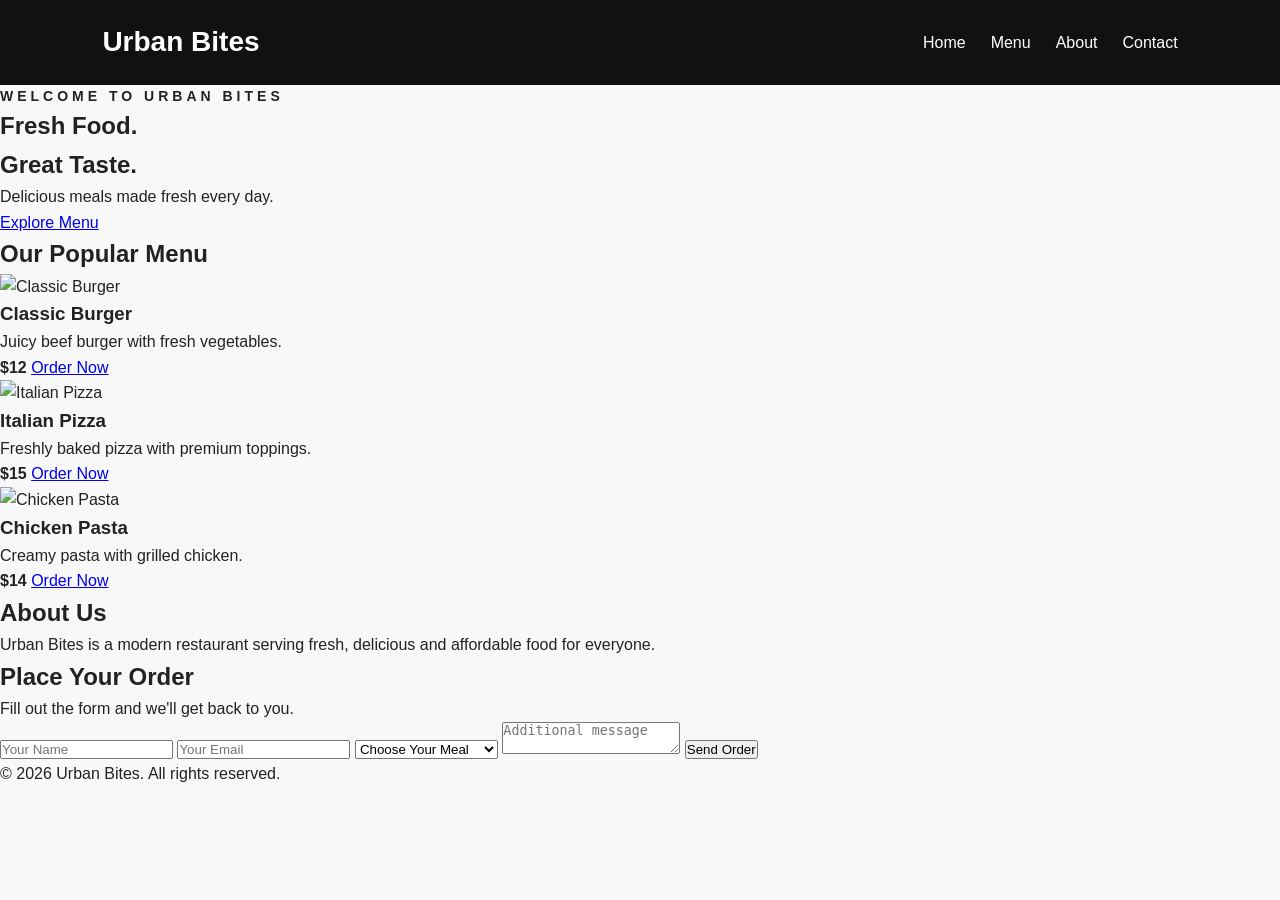
==== index.html @ 04099a45 "Add files via upload" ====
<!DOCTYPE html>
<html lang="en">
<head>
    <meta charset="UTF-8">
    <meta name="viewport" content="width=device-width, initial-scale=1.0">
    <title>Urban Bites Restaurant</title>
    <link rel="stylesheet" href="style.css">
</head>

<body>
<header>
    <nav>
        <h1 class="logo">Urban Bites</h1>

        <ul>
            <li><a href="#home">Home</a></li>
            <li><a href="#menu">Menu</a></li>
            <li><a href="#about">About</a></li>
            <li><a href="#contact">Contact</a></li>
        </ul>
    </nav>
</header>

</header<section id="home" class="hero">
    <div class="hero-content">
        <p class="small-title">WELCOME TO URBAN BITES</p>
        <h2>Fresh Food.<br>Great Taste.</h2>
        <p>Delicious meals made fresh every day.</p>
        <a href="#menu" class="btn">Explore Menu</a>
    </div>
</section>

<section id="menu" class="menu">
    <h2>Our Popular Menu</h2>

    <div class="cards">

    <div class="card">
        <img src="https://images.unsplash.com/photo-1568901346375-23c9450c58cd?auto=format&fit=crop&w=600&q=80" alt="Classic Burger">
        <h3>Classic Burger</h3>
        <p>Juicy beef burger with fresh vegetables.</p>
        <strong>$12</strong>
        <a href="#contact" class="order-btn">Order Now</a>
    </div>

    <div class="card">
        <img src="https://images.unsplash.com/photo-1574071318508-1cdbab80d002?auto=format&fit=crop&w=600&q=80" alt="Italian Pizza">
        <h3>Italian Pizza</h3>
        <p>Freshly baked pizza with premium toppings.</p>
        <strong>$15</strong>
        <a href="#contact" class="order-btn">Order Now</a>
    </div>

    <div class="card">
        <img src="https://images.unsplash.com/photo-1555949258-eb67b1ef0ceb?auto=format&fit=crop&w=600&q=80" alt="Chicken Pasta">
        <h3>Chicken Pasta</h3>
        <p>Creamy pasta with grilled chicken.</p>
        <strong>$14</strong>
        <a href="#contact" class="order-btn">Order Now</a>
    </div>

</div>

<section id="about" class="about">
    <h2>About Us</h2>
    <p>
        Urban Bites is a modern restaurant serving fresh,
        delicious and affordable food for everyone.
    </p>
</section>

<section id="contact" class="contact">
    <h2>Place Your Order</h2>
    <p>Fill out the form and we'll get back to you.</p>

    <form id="orderForm">

        <input type="text" id="name" placeholder="Your Name" required>

        <input type="email" id="email" placeholder="Your Email" required>

        <select id="food" required>
            <option value="">Choose Your Meal</option>
            <option value="Classic Burger">Classic Burger - $12</option>
            <option value="Italian Pizza">Italian Pizza - $15</option>
            <option value="Chicken Pasta">Chicken Pasta - $14</option>
        </select>

        <textarea id="message" placeholder="Additional message"></textarea>

        <button type="submit">Send Order</button>

    </form>
</section>

<footer>
    <p>© 2026 Urban Bites. All rights reserved.</p>
</footer>

<script src="script.js"></script>

</body>
</html>
---- style.css ----
* {
    margin: 0;
    padding: 0;
    box-sizing: border-box;
}

body {
    font-family: Arial, sans-serif;
    line-height: 1.6;
    background: #f8f8f8;
    color: #222;
}

header {
    background: #111;
    padding: 20px 8%;
}

nav {
    display: flex;
    justify-content: space-between;
    align-items: center;
}

nav h1 {
    color: white;
    font-size: 28px;
}

nav ul {
    display: flex;
    list-style: none;
    gap: 25px;
}

nav a {
    color: white;
    text-decoration: none;
}

.hero {
    min-height: 600px;
    display: flex;
    justify-content: center;
    align-items: center;
    text-align: center;
    color: white;
    padding: 40px;

    background-image: linear-gradient(
        rgba(0,0,0,0.55),
        rgba(0,0,0,0.55)
    ),
    url("https://images.unsplash.com/photo-1517248135467-4c7edcad34c4?auto=format&fit=crop&w=1600&q=80");

    background-size: cover;
    background-position: center;
}

.hero h2 {
    font-size: 60px;
    line-height: 1.1;
    margin: 15px 0;
}

.small-title {
    letter-spacing: 4px;
    font-size: 14px;
    font-weight: bold;
}.btn {
    transition: 0.3s;
}

.btn:hover {
    transform: translateY(-3px);
    opacity: 0.85;
}.card {
    overflow: hidden;
    transition: 0.3s;
}

.card:hover {
    transform: translateY(-8px)
.card img {
    width: 100%;
    height: 230px;
    object-fit: cover;
    border-radius: 10px;
    margin-bottom: 15px;
}

.order-btn {
    display: inline-block;
    margin-top: 15px;
    padding: 10px 20px;
    background: #ff6b35;
    color: white;
    text-decoration: none;
    border-radius: 5px;
    transition: 0.3s;
}

.order-btn:hover {
    opacity: 0.8;
}form {
    max-width: 500px;
    margin: 30px auto 0;
    display: flex;
    flex-direction: column;
    gap: 15px;
}

form input,
form select,
form textarea {
    padding: 14px;
    border: 1px solid #ddd;
    border-radius: 6px;
    font-size: 16px;
}

form textarea {
    min-height: 120px;
    resize: vertical;
}

form button {
    padding: 14px;
    border: none;
    border-radius: 6px;
    background: #ff6b35;
    color: white;
    font-size: 17px;
    cursor: pointer;
}

form button:hover {
    opacity: 0.85;
}form {
    max-width: 500px;
    margin: 30px auto 0;
    display: flex;
    flex-direction: column;
    gap: 15px;
}

form input,
form select,
form textarea {
    padding: 14px;
    border: 1px solid #ddd;
    border-radius: 6px;
    font-size: 16px;
}

form textarea {
    min-height: 120px;
    resize: vertical;
}

form button {
    padding: 14px;
    border: none;
    border-radius: 6px;
    background: #ff6b35;
    color: white;
    font-size: 17px;
    cursor: pointer;
}

form button:hover {
    opacity: 0.85;
}/* New Website Theme */

header {
    background: white;
    padding: 20px 8%;
    border-bottom: 1px solid #ddd;
}

.logo {
    color: #ff6b35;
    font-size: 30px;
    font-weight: bold;
}

nav ul {
    display: flex;
    list-style: none;
    gap: 25px;
}

nav ul li a {
    color: #222;
    text-decoration: none;
    font-weight: bold;
}

nav ul li a:hover {
    color: #ff6b35;
}

/* Make main writing clearly visible */

.hero-content {
    position: relative;
    z-index: 2;
}

.hero h2 {
    color: white;
    font-size: 60px;
    font-weight: 800;
    text-shadow: 2px 2px 8px black;
}

.hero p {
    color: white;
    font-size: 20px;
    text-shadow: 1px 1px 5px black;
}/* Stylish Colorful Heading */

.hero h2 {
    font-size: 64px;
    font-weight: 900;
    letter-spacing: 2px;

    background: linear-gradient(
        90deg,
        #ff6b35,
        #ffd166,
        #06d6a0,
        #4dabf7
    );

    -webkit-background-clip: text;
    background-clip: text;
    color: transparent;

    text-shadow: none;

    animation: headingGlow 3s ease-in-out infinite alternate;
}

@keyframes headingGlow {
    from {
        transform: translateY(0);
    }

    to {
        transform: translateY(-5px);
    }
}

.small-title {
    color: #ffd166;
    font-size: 16px;
    font-weight: bold;
    letter-spacing: 5px;
}
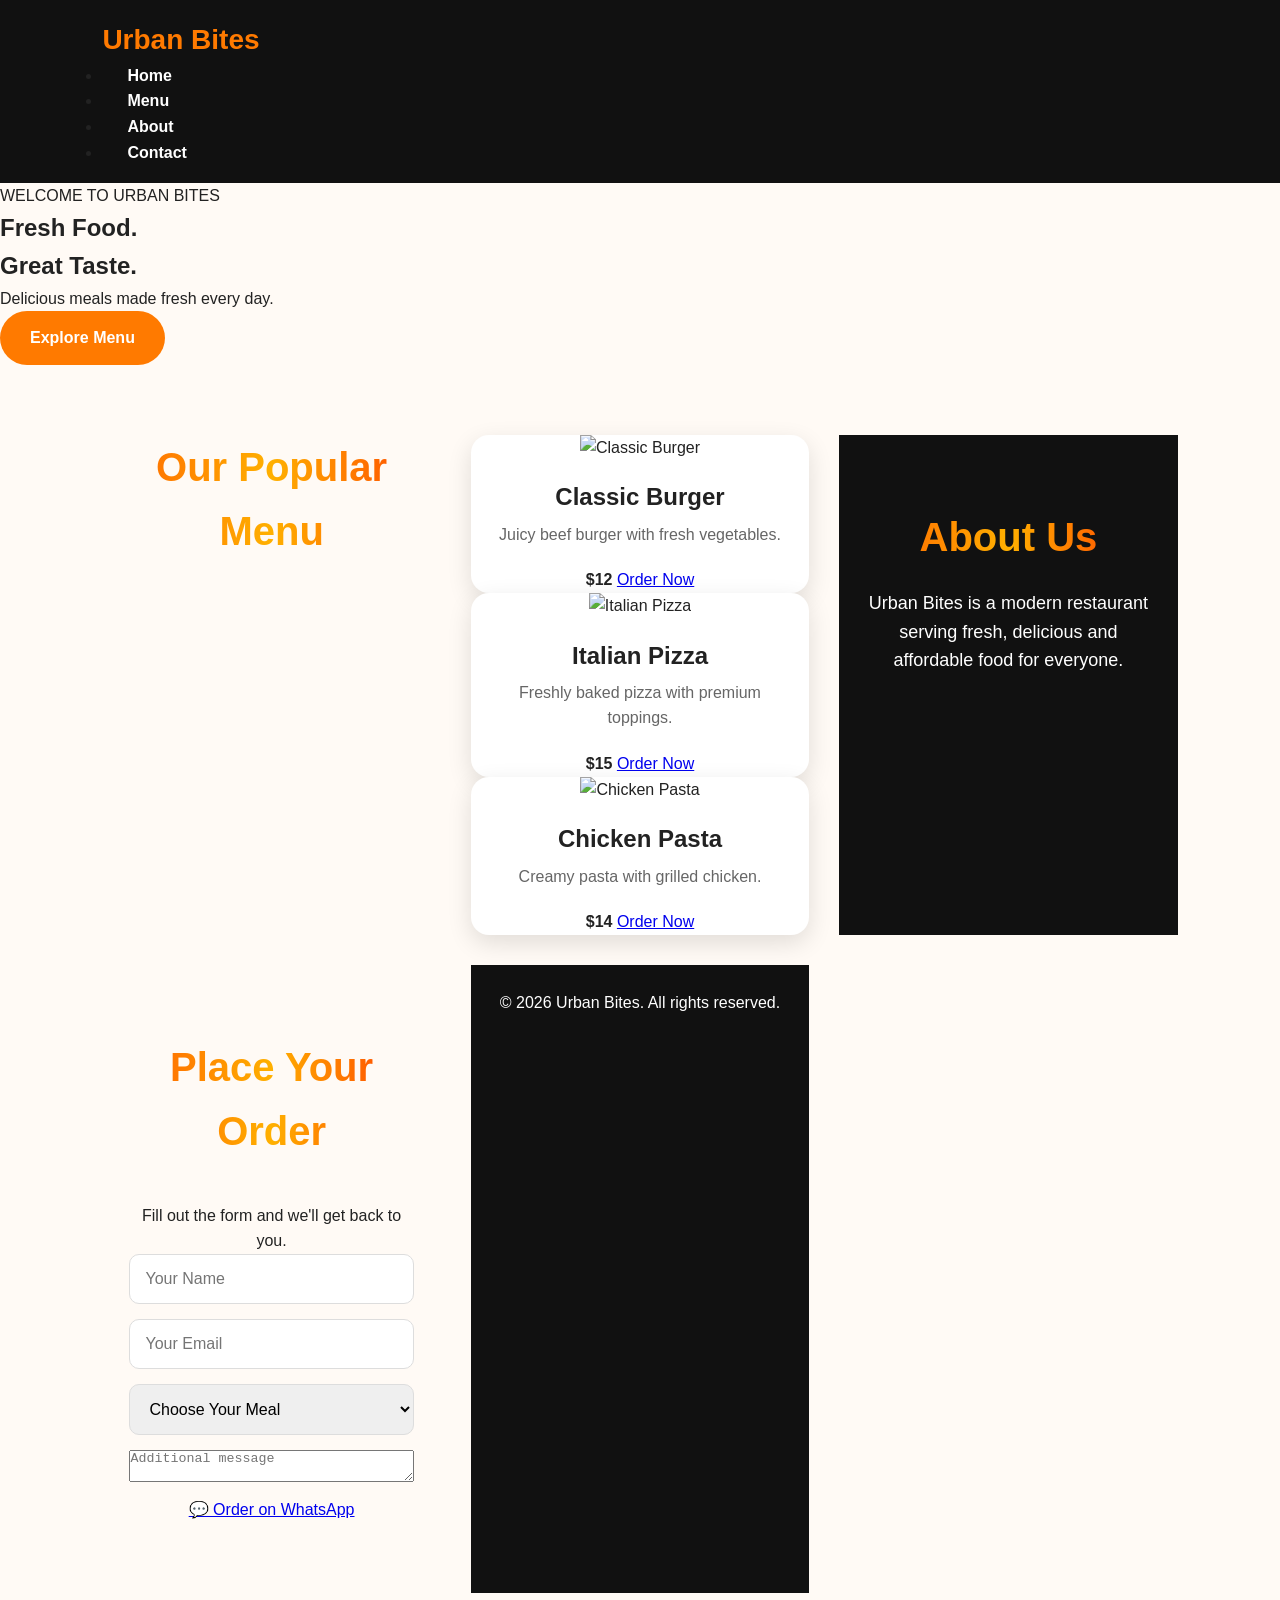
==== commit f9c9843f: "Update index.html" ====
--- a/index.html
+++ b/index.html
@@ -88,7 +88,12 @@
 
         <textarea id="message" placeholder="Additional message"></textarea>
 
-        <button type="submit">Send Order</button>
+        <a 
+  href="https://wa.me/923001234567?text=Hello%20Urban%20Bites%2C%20I%20want%20to%20place%20an%20order."
+  class="whatsapp-btn"
+  target="_blank">
+  💬 Order on WhatsApp
+</a>
 
     </form>
 </section>
@@ -100,4 +105,4 @@
 <script src="script.js"></script>
 
 </body>
-</html>+</html>
--- a/style.css
+++ b/style.css
@@ -6,255 +6,222 @@
 
 body {
     font-family: Arial, sans-serif;
+    background: #fffaf5;
+    color: #222;
     line-height: 1.6;
-    background: #f8f8f8;
-    color: #222;
-}
-
+}
+
+/* NAVBAR */
 header {
     background: #111;
-    padding: 20px 8%;
-}
-
-nav {
+    padding: 18px 8%;
     display: flex;
     justify-content: space-between;
     align-items: center;
-}
-
-nav h1 {
-    color: white;
+    position: sticky;
+    top: 0;
+    z-index: 1000;
+}
+
+.logo {
+    color: #ff7a00;
     font-size: 28px;
-}
-
-nav ul {
+    font-weight: bold;
+}
+
+nav a {
+    color: white;
+    text-decoration: none;
+    margin-left: 25px;
+    font-weight: bold;
+    transition: 0.3s;
+}
+
+nav a:hover {
+    color: #ff7a00;
+}
+
+/* HERO */
+.hero {
+    min-height: 85vh;
     display: flex;
-    list-style: none;
-    gap: 25px;
-}
-
-nav a {
-    color: white;
-    text-decoration: none;
-}
-
-.hero {
-    min-height: 600px;
-    display: flex;
+    align-items: center;
     justify-content: center;
-    align-items: center;
     text-align: center;
-    color: white;
-    padding: 40px;
-
-    background-image: linear-gradient(
-        rgba(0,0,0,0.55),
-        rgba(0,0,0,0.55)
-    ),
-    url("https://images.unsplash.com/photo-1517248135467-4c7edcad34c4?auto=format&fit=crop&w=1600&q=80");
+    padding: 40px 20px;
+
+    background:
+        linear-gradient(rgba(0,0,0,.55), rgba(0,0,0,.55)),
+        url("https://images.unsplash.com/photo-1513104890138-7c749659a591?auto=format&fit=crop&w=1600&q=80");
 
     background-size: cover;
     background-position: center;
 }
 
-.hero h2 {
-    font-size: 60px;
-    line-height: 1.1;
-    margin: 15px 0;
-}
-
-.small-title {
-    letter-spacing: 4px;
-    font-size: 14px;
-    font-weight: bold;
-}.btn {
-    transition: 0.3s;
+.hero h1 {
+    color: #ff9d00;
+    font-size: 58px;
+    margin-bottom: 15px;
+}
+
+.hero p {
+    color: white;
+    font-size: 24px;
+    margin-bottom: 30px;
+}
+
+.btn {
+    display: inline-block;
+    background: #ff7a00;
+    color: white;
+    padding: 14px 30px;
+    border-radius: 30px;
+    text-decoration: none;
+    font-weight: bold;
+    transition: .3s;
 }
 
 .btn:hover {
-    transform: translateY(-3px);
-    opacity: 0.85;
-}.card {
+    background: #ffb000;
+    transform: scale(1.05);
+}
+
+/* SECTIONS */
+section {
+    padding: 70px 8%;
+    text-align: center;
+}
+
+section h2 {
+    font-size: 40px;
+    margin-bottom: 40px;
+    background: linear-gradient(90deg, #ff5f00, #ffb000, #ff3d00);
+    -webkit-background-clip: text;
+    color: transparent;
+}
+
+/* MENU */
+.menu {
+    display: grid;
+    grid-template-columns: repeat(3, 1fr);
+    gap: 30px;
+}
+
+.card {
+    background: white;
+    border-radius: 18px;
     overflow: hidden;
-    transition: 0.3s;
+    box-shadow: 0 8px 25px rgba(0,0,0,.12);
+    transition: .3s;
 }
 
 .card:hover {
-    transform: translateY(-8px)
+    transform: translateY(-10px);
+}
+
 .card img {
     width: 100%;
-    height: 230px;
+    height: 240px;
     object-fit: cover;
-    border-radius: 10px;
-    margin-bottom: 15px;
-}
-
-.order-btn {
-    display: inline-block;
-    margin-top: 15px;
-    padding: 10px 20px;
-    background: #ff6b35;
-    color: white;
-    text-decoration: none;
-    border-radius: 5px;
-    transition: 0.3s;
-}
-
-.order-btn:hover {
-    opacity: 0.8;
-}form {
-    max-width: 500px;
-    margin: 30px auto 0;
+}
+
+.card h3 {
+    font-size: 24px;
+    margin: 18px 10px 5px;
+}
+
+.card p {
+    padding: 0 15px 20px;
+    color: #666;
+}
+
+.price {
+    color: #ff6500;
+    font-size: 22px;
+    font-weight: bold;
+    padding-bottom: 20px;
+}
+
+/* ABOUT */
+#about {
+    background: #111;
+    color: white;
+}
+
+#about h2 {
+    margin-bottom: 20px;
+}
+
+#about p {
+    max-width: 750px;
+    margin: auto;
+    font-size: 18px;
+}
+
+/* CONTACT */
+form {
+    max-width: 600px;
+    margin: auto;
     display: flex;
     flex-direction: column;
     gap: 15px;
 }
 
-form input,
-form select,
-form textarea {
-    padding: 14px;
+input,
+select,
+button {
+    padding: 15px;
     border: 1px solid #ddd;
-    border-radius: 6px;
+    border-radius: 10px;
     font-size: 16px;
 }
 
-form textarea {
-    min-height: 120px;
-    resize: vertical;
-}
-
-form button {
-    padding: 14px;
+button {
+    background: #ff7a00;
+    color: white;
     border: none;
-    border-radius: 6px;
-    background: #ff6b35;
-    color: white;
-    font-size: 17px;
+    font-weight: bold;
     cursor: pointer;
 }
 
-form button:hover {
-    opacity: 0.85;
-}form {
-    max-width: 500px;
-    margin: 30px auto 0;
-    display: flex;
-    flex-direction: column;
-    gap: 15px;
-}
-
-form input,
-form select,
-form textarea {
-    padding: 14px;
-    border: 1px solid #ddd;
-    border-radius: 6px;
-    font-size: 16px;
-}
-
-form textarea {
-    min-height: 120px;
-    resize: vertical;
-}
-
-form button {
-    padding: 14px;
-    border: none;
-    border-radius: 6px;
-    background: #ff6b35;
-    color: white;
-    font-size: 17px;
-    cursor: pointer;
-}
-
-form button:hover {
-    opacity: 0.85;
-}/* New Website Theme */
-
-header {
-    background: white;
-    padding: 20px 8%;
-    border-bottom: 1px solid #ddd;
-}
-
-.logo {
-    color: #ff6b35;
-    font-size: 30px;
-    font-weight: bold;
-}
-
-nav ul {
-    display: flex;
-    list-style: none;
-    gap: 25px;
-}
-
-nav ul li a {
-    color: #222;
-    text-decoration: none;
-    font-weight: bold;
-}
-
-nav ul li a:hover {
-    color: #ff6b35;
-}
-
-/* Make main writing clearly visible */
-
-.hero-content {
-    position: relative;
-    z-index: 2;
-}
-
-.hero h2 {
-    color: white;
-    font-size: 60px;
-    font-weight: 800;
-    text-shadow: 2px 2px 8px black;
-}
-
-.hero p {
-    color: white;
-    font-size: 20px;
-    text-shadow: 1px 1px 5px black;
-}/* Stylish Colorful Heading */
-
-.hero h2 {
-    font-size: 64px;
-    font-weight: 900;
-    letter-spacing: 2px;
-
-    background: linear-gradient(
-        90deg,
-        #ff6b35,
-        #ffd166,
-        #06d6a0,
-        #4dabf7
-    );
-
-    -webkit-background-clip: text;
-    background-clip: text;
-    color: transparent;
-
-    text-shadow: none;
-
-    animation: headingGlow 3s ease-in-out infinite alternate;
-}
-
-@keyframes headingGlow {
-    from {
-        transform: translateY(0);
-    }
-
-    to {
-        transform: translateY(-5px);
-    }
-}
-
-.small-title {
-    color: #ffd166;
-    font-size: 16px;
-    font-weight: bold;
-    letter-spacing: 5px;
-}+button:hover {
+    background: #ffb000;
+}
+
+/* FOOTER */
+footer {
+    background: #111;
+    color: white;
+    text-align: center;
+    padding: 25px;
+}
+
+/* MOBILE */
+@media (max-width: 768px) {
+
+    header {
+        flex-direction: column;
+        gap: 15px;
+    }
+
+    nav a {
+        margin: 0 8px;
+        font-size: 14px;
+    }
+
+    .hero h1 {
+        font-size: 40px;
+    }
+
+    .hero p {
+        font-size: 18px;
+    }
+
+    .menu {
+        grid-template-columns: 1fr;
+    }
+
+    section h2 {
+        font-size: 32px;
+    }
+}
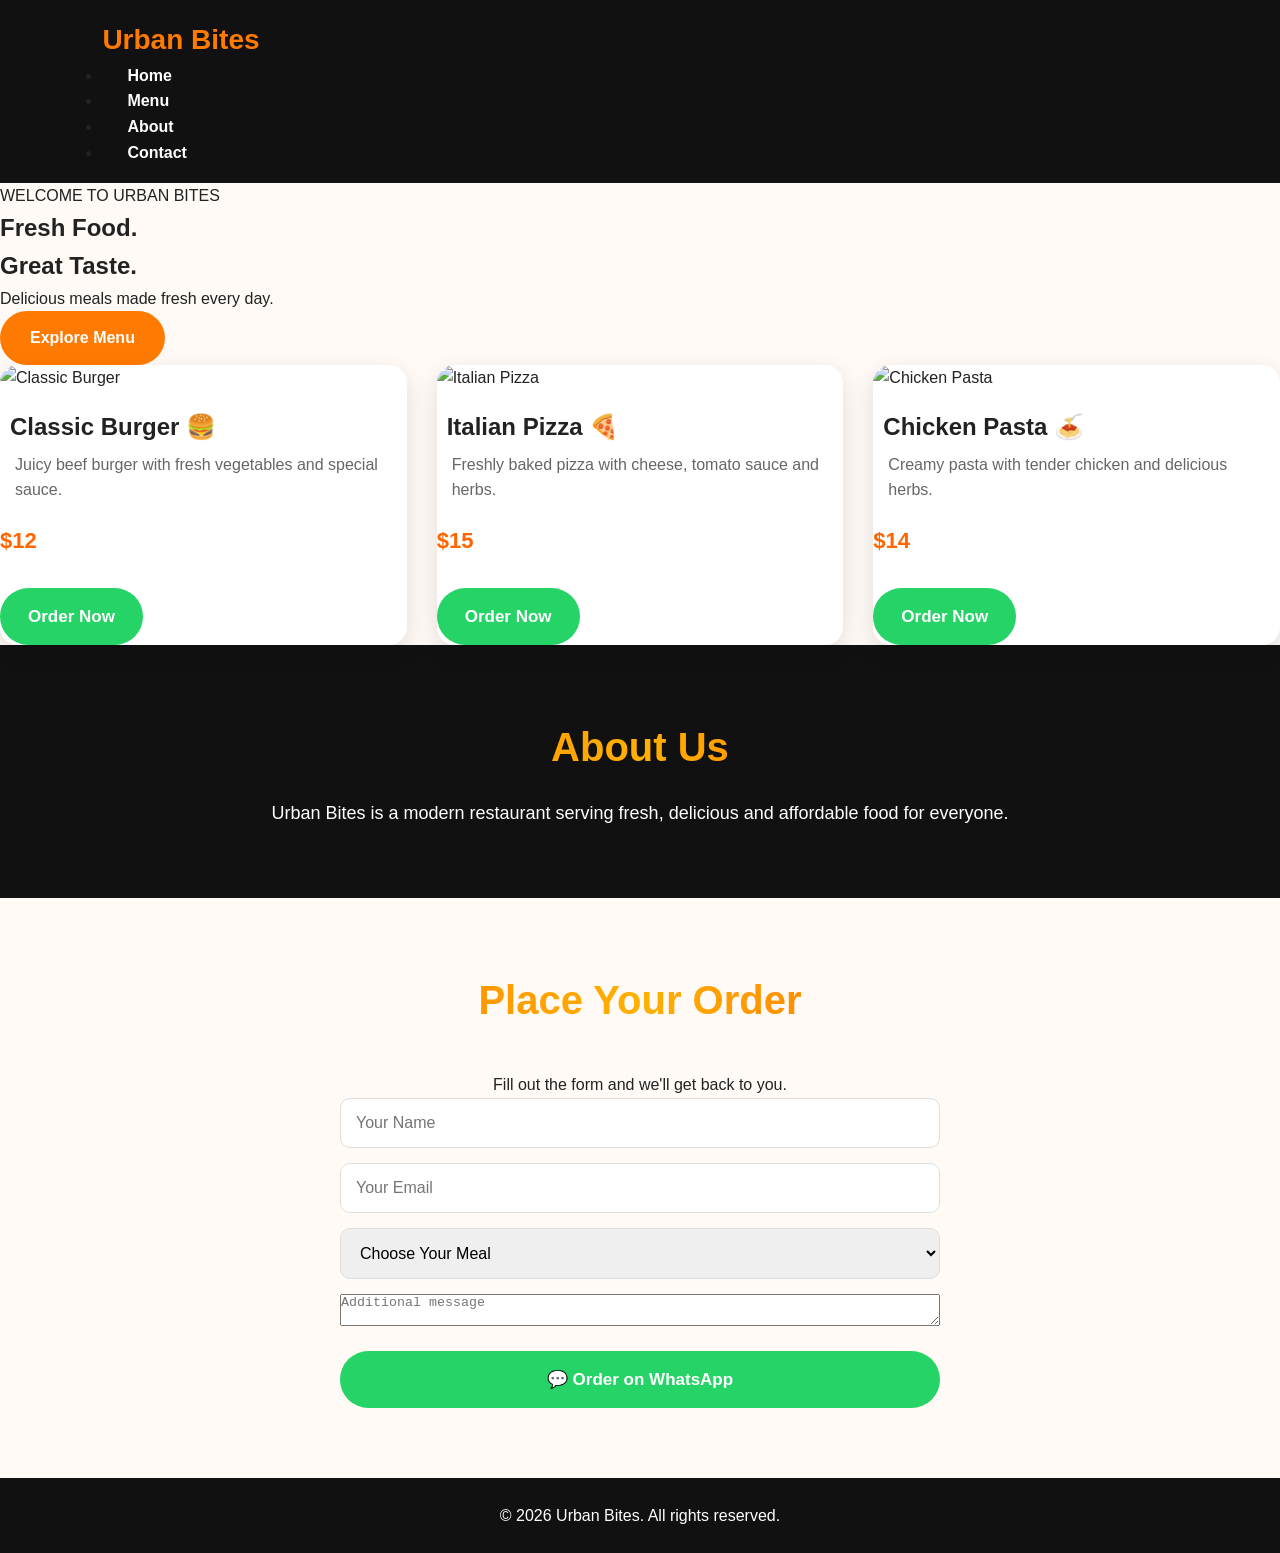
==== commit 20106d54: "Update index.html" ====
--- a/index.html
+++ b/index.html
@@ -30,36 +30,43 @@
     </div>
 </section>
 
-<section id="menu" class="menu">
-    <h2>Our Popular Menu</h2>
-
-    <div class="cards">
+<div class="menu">
 
     <div class="card">
-        <img src="https://images.unsplash.com/photo-1568901346375-23c9450c58cd?auto=format&fit=crop&w=600&q=80" alt="Classic Burger">
-        <h3>Classic Burger</h3>
-        <p>Juicy beef burger with fresh vegetables.</p>
-        <strong>$12</strong>
-        <a href="#contact" class="order-btn">Order Now</a>
+        <img src="https://images.unsplash.com/photo-1568901346375-23c9450c58cd?auto=format&fit=crop&w=800&q=80" alt="Classic Burger">
+        <h3>Classic Burger 🍔</h3>
+        <p>Juicy beef burger with fresh vegetables and special sauce.</p>
+        <div class="price">$12</div>
+        <a href="https://wa.me/923001234567?text=I%20want%20to%20order%20Classic%20Burger"
+           class="whatsapp-btn" target="_blank">
+           Order Now
+        </a>
     </div>
 
     <div class="card">
-        <img src="https://images.unsplash.com/photo-1574071318508-1cdbab80d002?auto=format&fit=crop&w=600&q=80" alt="Italian Pizza">
-        <h3>Italian Pizza</h3>
-        <p>Freshly baked pizza with premium toppings.</p>
-        <strong>$15</strong>
-        <a href="#contact" class="order-btn">Order Now</a>
+        <img src="https://images.unsplash.com/photo-1574071318508-1cdbab80d002?auto=format&fit=crop&w=800&q=80" alt="Italian Pizza">
+        <h3>Italian Pizza 🍕</h3>
+        <p>Freshly baked pizza with cheese, tomato sauce and herbs.</p>
+        <div class="price">$15</div>
+        <a href="https://wa.me/923001234567?text=I%20want%20to%20order%20Italian%20Pizza"
+           class="whatsapp-btn" target="_blank">
+           Order Now
+        </a>
     </div>
 
     <div class="card">
-        <img src="https://images.unsplash.com/photo-1555949258-eb67b1ef0ceb?auto=format&fit=crop&w=600&q=80" alt="Chicken Pasta">
-        <h3>Chicken Pasta</h3>
-        <p>Creamy pasta with grilled chicken.</p>
-        <strong>$14</strong>
-        <a href="#contact" class="order-btn">Order Now</a>
+        <img src="https://images.unsplash.com/photo-1555949258-eb67b1ef0ceb?auto=format&fit=crop&w=800&q=80" alt="Chicken Pasta">
+        <h3>Chicken Pasta 🍝</h3>
+        <p>Creamy pasta with tender chicken and delicious herbs.</p>
+        <div class="price">$14</div>
+        <a href="https://wa.me/923001234567?text=I%20want%20to%20order%20Chicken%20Pasta"
+           class="whatsapp-btn" target="_blank">
+           Order Now
+        </a>
     </div>
 
 </div>
+
 
 <section id="about" class="about">
     <h2>About Us</h2>
--- a/style.css
+++ b/style.css
@@ -225,3 +225,20 @@
         font-size: 32px;
     }
 }
+.whatsapp-btn {
+    display: inline-block;
+    background: #25D366;
+    color: white;
+    padding: 15px 28px;
+    border-radius: 30px;
+    text-decoration: none;
+    font-size: 17px;
+    font-weight: bold;
+    transition: 0.3s;
+    margin-top: 10px;
+}
+
+.whatsapp-btn:hover {
+    background: #128C7E;
+    transform: scale(1.05);
+}
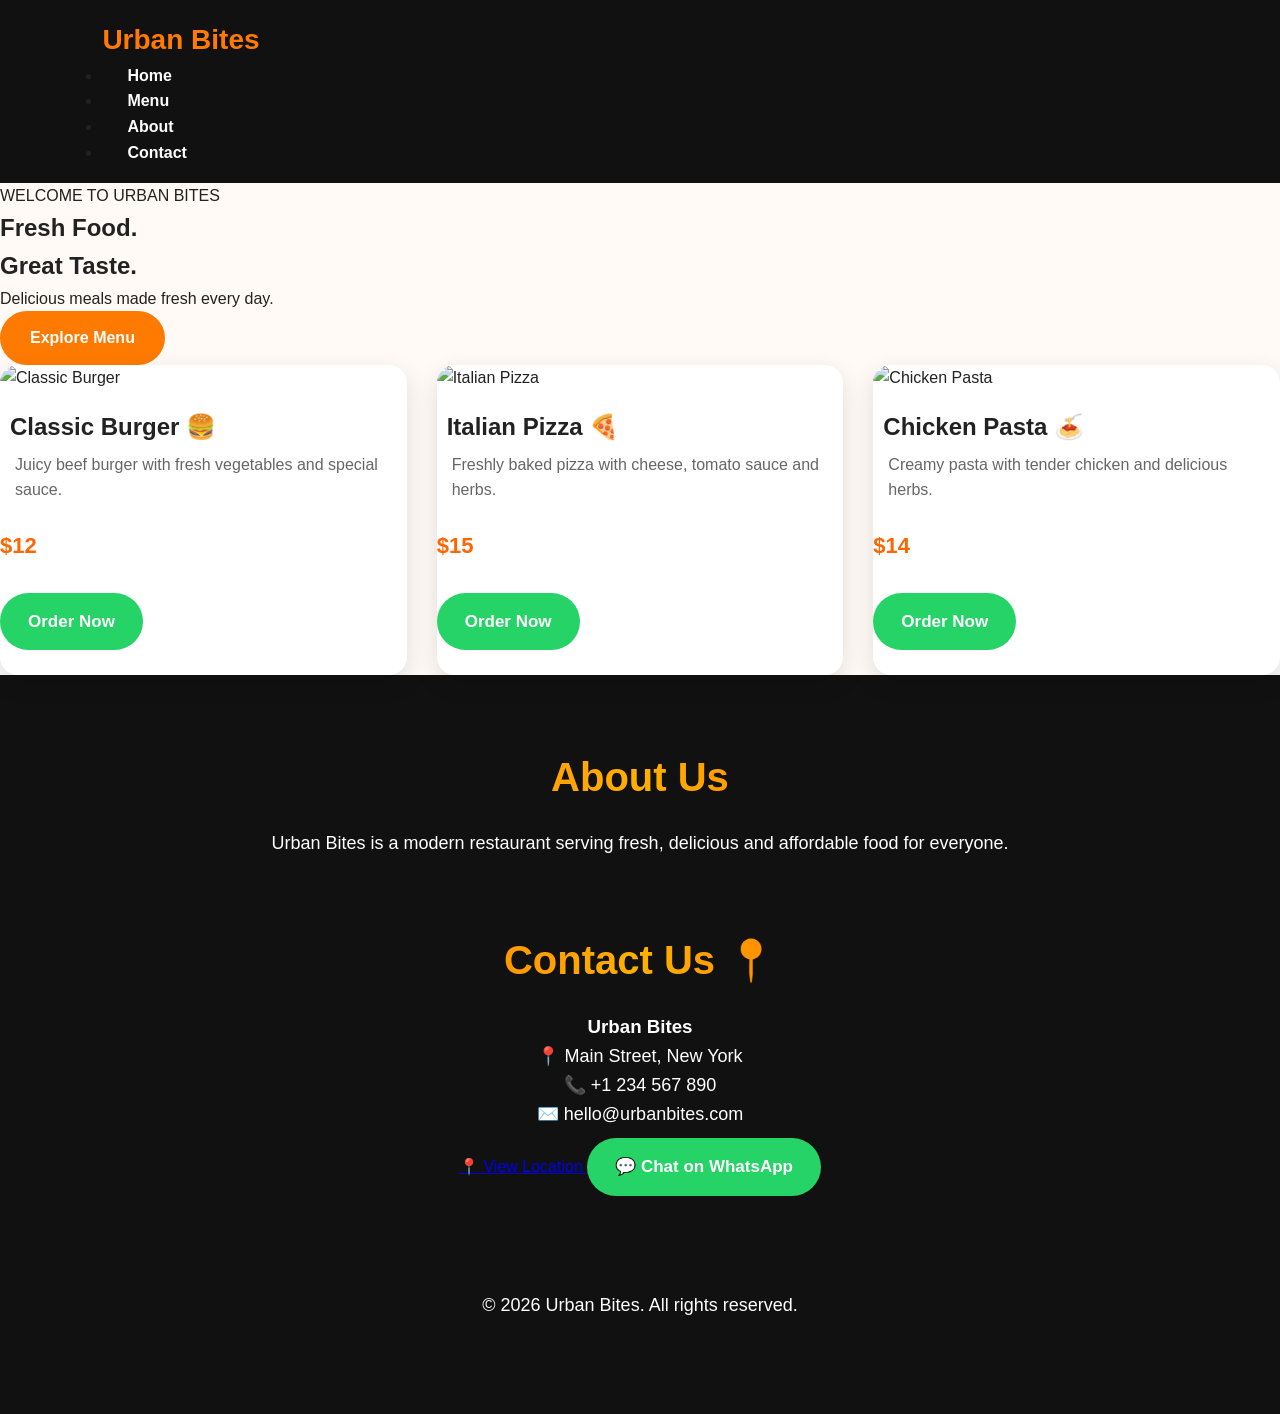
==== commit 83eac9ec: "Update index.html" ====
--- a/index.html
+++ b/index.html
@@ -74,35 +74,30 @@
         Urban Bites is a modern restaurant serving fresh,
         delicious and affordable food for everyone.
     </p>
-</section>
+<section id="contact">
+    <h2>Contact Us 📍</h2>
 
-<section id="contact" class="contact">
-    <h2>Place Your Order</h2>
-    <p>Fill out the form and we'll get back to you.</p>
+    <div class="contact-box">
+        <h3>Urban Bites</h3>
 
-    <form id="orderForm">
+        <p>📍 Main Street, New York</p>
+        <p>📞 +1 234 567 890</p>
+        <p>✉️ hello@urbanbites.com</p>
 
-        <input type="text" id="name" placeholder="Your Name" required>
+        <a
+            href="https://www.google.com/maps"
+            target="_blank"
+            class="location-btn">
+            📍 View Location
+        </a>
 
-        <input type="email" id="email" placeholder="Your Email" required>
-
-        <select id="food" required>
-            <option value="">Choose Your Meal</option>
-            <option value="Classic Burger">Classic Burger - $12</option>
-            <option value="Italian Pizza">Italian Pizza - $15</option>
-            <option value="Chicken Pasta">Chicken Pasta - $14</option>
-        </select>
-
-        <textarea id="message" placeholder="Additional message"></textarea>
-
-        <a 
-  href="https://wa.me/923001234567?text=Hello%20Urban%20Bites%2C%20I%20want%20to%20place%20an%20order."
-  class="whatsapp-btn"
-  target="_blank">
-  💬 Order on WhatsApp
-</a>
-
-    </form>
+        <a
+            href="https://wa.me/923001234567?text=Hello%20Urban%20Bites"
+            target="_blank"
+            class="whatsapp-btn">
+            💬 Chat on WhatsApp
+        </a>
+    </div>
 </section>
 
 <footer>
--- a/style.css
+++ b/style.css
@@ -242,3 +242,10 @@
     background: #128C7E;
     transform: scale(1.05);
 }
+.card .whatsapp-btn {
+    margin-bottom: 25px;
+}
+
+.card .price {
+    margin-top: 5px;
+}
